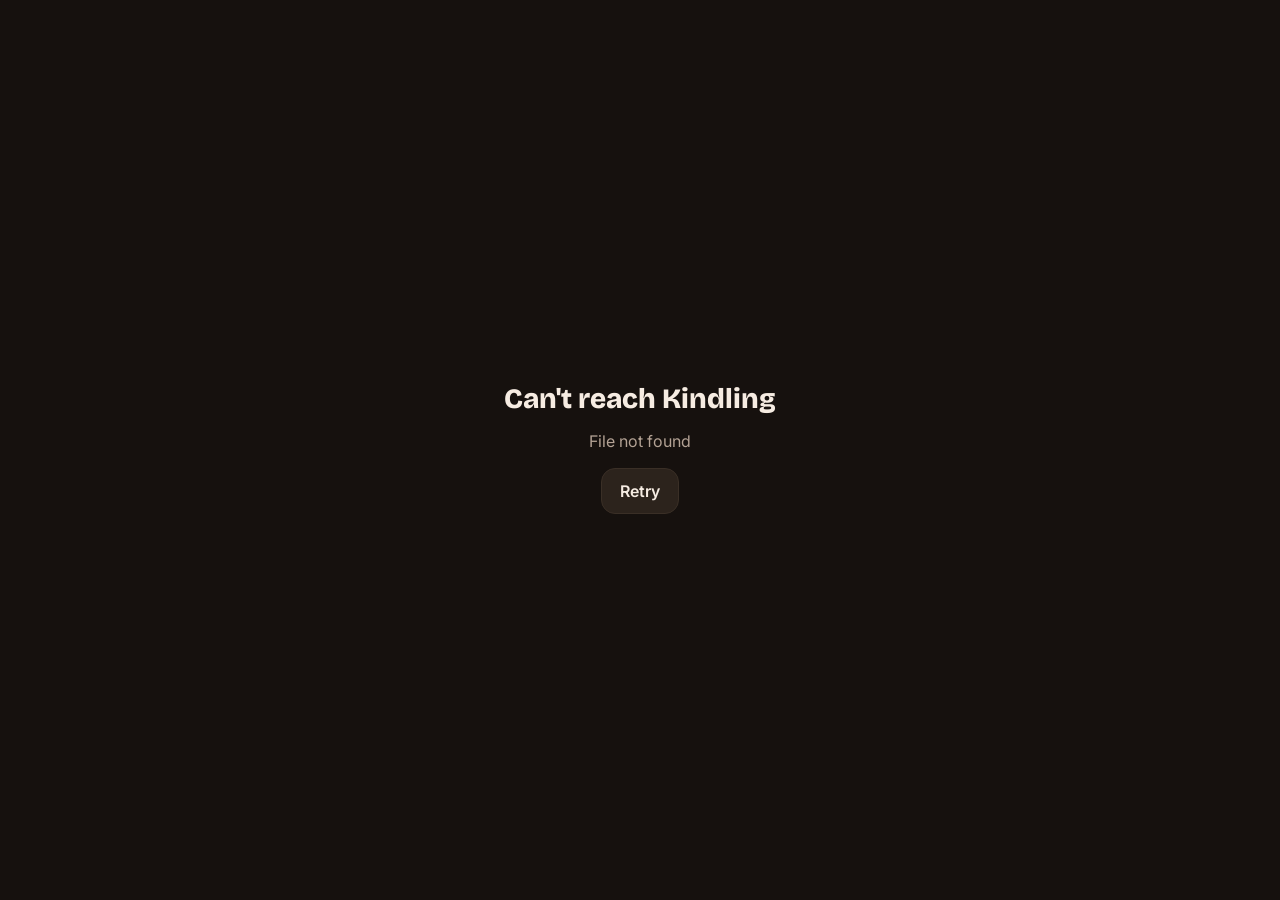
==== static/index.html @ 03968974 "Kindling: swipe app for Facebook Marketplace" ====
<!doctype html>
<html lang="en">
<head>
  <meta charset="utf-8">
  <meta name="viewport" content="width=device-width, initial-scale=1, viewport-fit=cover, user-scalable=no">
  <meta name="theme-color" content="#16110e">
  <meta name="apple-mobile-web-app-capable" content="yes">
  <meta name="mobile-web-app-capable" content="yes">
  <title>Kindling</title>
  <link rel="manifest" href="/manifest.webmanifest">
  <link rel="icon" href="/static/icon.svg" type="image/svg+xml">
  <link rel="apple-touch-icon" href="/static/apple-touch-icon.png">
  <link rel="preconnect" href="https://fonts.googleapis.com">
  <link rel="preconnect" href="https://fonts.gstatic.com" crossorigin>
  <link href="https://fonts.googleapis.com/css2?family=Bricolage+Grotesque:opsz,wght@12..96,500;12..96,700;12..96,800&family=Inter:wght@400;500;600&display=swap" rel="stylesheet">
  <link rel="stylesheet" href="/static/app.css">
</head>
<body>
  <div id="app"></div>
  <div id="sheet-root"></div>
  <div id="toast" class="toast" hidden></div>
  <script src="/static/vendor/d3.min.js"></script>
  <script type="module" src="/static/app.js"></script>
</body>
</html>
---- static/app.css ----
:root {
  --bg: #16110e;
  --surface: #211a15;
  --surface-2: #2c231c;
  --line: #3a2f26;
  --text: #f6ece2;
  --muted: #b3a294;
  --faint: #7d6d61;
  --ember: #ff7a3d;
  --gold: #ffd27a;
  --like: #4cc38a;
  --nope: #ff5a5f;
  --maybe: #f1b24a;
  --radius: 22px;
  --display: "Bricolage Grotesque", system-ui, sans-serif;
  --body: "Inter", system-ui, -apple-system, sans-serif;
  --safe-top: env(safe-area-inset-top, 0px);
  --safe-bottom: env(safe-area-inset-bottom, 0px);
}

* { box-sizing: border-box; -webkit-tap-highlight-color: transparent; }
html, body { margin: 0; height: 100%; background: var(--bg); color: var(--text); font-family: var(--body); }
body { overflow: hidden; overscroll-behavior: none; }
button { font: inherit; color: inherit; border: 0; background: none; cursor: pointer; }
input, textarea { font: inherit; color: var(--text); }
a { color: var(--gold); }
[hidden] { display: none !important; }

#app { position: fixed; inset: 0; display: flex; flex-direction: column; }
.screen { position: absolute; inset: 0; display: flex; flex-direction: column;
  padding: calc(var(--safe-top) + 12px) 16px calc(var(--safe-bottom) + 16px); }
.scroll { overflow-y: auto; -webkit-overflow-scrolling: touch; }

/* ---------- top bar */
.topbar { display: flex; align-items: center; gap: 10px; min-height: 44px; }
.topbar h1 { font-family: var(--display); font-weight: 800; font-size: 22px; margin: 0; flex: 1; letter-spacing: -.01em; }
.icon-btn { width: 42px; height: 42px; border-radius: 50%; display: grid; place-items: center;
  background: var(--surface); border: 1px solid var(--line); }
.icon-btn svg { width: 20px; height: 20px; }
.pill { font-size: 12px; padding: 4px 10px; border-radius: 999px; background: var(--surface-2);
  color: var(--muted); border: 1px solid var(--line); white-space: nowrap; }
.pill.warn { color: var(--gold); border-color: #5a4523; background: #2d2416; }

/* ---------- home */
.home { justify-content: space-between; align-items: stretch; }
.brand { display: flex; align-items: center; gap: 10px; }
.brand .mark { width: 34px; height: 34px; }
.brand .word { font-family: var(--display); font-weight: 800; font-size: 26px; letter-spacing: -.02em; }
.brand .spacer { flex: 1; }
.profile-chip { display: flex; align-items: center; gap: 8px; padding: 6px 12px 6px 8px; border-radius: 999px;
  background: var(--surface); border: 1px solid var(--line); font-size: 14px; max-width: 55%; }
.profile-chip span { overflow: hidden; text-overflow: ellipsis; white-space: nowrap; }
.profile-chip i { width: 8px; height: 8px; border-radius: 50%; background: var(--ember); flex: none;
  box-shadow: 0 0 10px var(--ember); }

.swipe-hero { position: relative; flex: 1; display: grid; place-items: center; }
.hero-stack { position: relative; width: min(68vw, 290px); aspect-ratio: 3 / 4; }
.hero-card { position: absolute; inset: 0; border-radius: 28px; background: var(--surface-2);
  border: 1px solid var(--line); background-size: cover; background-position: center; }
.hero-card:nth-child(1) { transform: rotate(-9deg) translate(-14px, 8px); opacity: .55; }
.hero-card:nth-child(2) { transform: rotate(6deg) translate(12px, 4px); opacity: .75; }
.hero-card.main { display: grid; place-items: center; text-align: center;
  background: radial-gradient(120% 90% at 50% 100%, #ff7a3d 0%, #c2410c 38%, #2c231c 75%);
  border: 1px solid #ff9a63; box-shadow: 0 30px 80px -20px rgba(255, 122, 61, .55);
  transition: transform .2s ease; }
.hero-card.main { touch-action: none; user-select: none; -webkit-user-select: none; will-change: transform; cursor: grab; }
.hero-card.main .big { font-family: var(--display); font-weight: 800; font-size: 44px; letter-spacing: .08em; }
.hero-card.main .sub { margin-top: 6px; font-size: 14px; color: #ffe2cf; padding: 0 18px; }
.ember-dot { position: absolute; width: 6px; height: 6px; border-radius: 50%; background: var(--gold);
  filter: blur(.5px); opacity: 0; animation: rise 3.4s infinite ease-in; }
@keyframes rise { 0% { transform: translateY(0) scale(1); opacity: 0 } 15% { opacity: .9 }
  100% { transform: translateY(-140px) scale(.3); opacity: 0 } }

.home-nav { display: grid; grid-template-columns: 1fr 1fr; gap: 12px; }
.nav-card { position: relative; padding: 16px; border-radius: var(--radius); background: var(--surface);
  border: 1px solid var(--line); text-align: left; min-height: 92px; display: flex; flex-direction: column;
  justify-content: space-between; }
.nav-card .label { font-family: var(--display); font-weight: 700; font-size: 18px; }
.nav-card .meta { color: var(--muted); font-size: 13px; }
.nav-card svg { width: 22px; height: 22px; }
.nav-card.likes svg { color: var(--like); }
.nav-card.bump { animation: bump .45s ease; }
@keyframes bump { 40% { transform: scale(1.06); border-color: var(--like) } }
.flyer { position: fixed; width: 56px; height: 56px; border-radius: 16px; background-size: cover;
  background-position: center; border: 2px solid var(--like); z-index: 40; pointer-events: none;
  box-shadow: 0 10px 30px rgba(0, 0, 0, .5); }

/* ---------- swipe */
.deck-wrap { position: relative; flex: 1; margin: 10px 0 14px; }
.card { position: absolute; inset: 0; border-radius: 26px; overflow: hidden; background: var(--surface);
  border: 1px solid var(--line); box-shadow: 0 20px 50px -20px rgba(0, 0, 0, .8);
  touch-action: none; user-select: none; will-change: transform; }
.card.behind { transform: scale(.94) translateY(14px); opacity: .7; transition: transform .25s, opacity .25s; }
.card .photo { position: absolute; inset: 0; background-size: cover; background-position: center;
  background-color: var(--surface-2); }
.card .dots { position: absolute; top: 10px; left: 12px; right: 12px; display: flex; gap: 4px; z-index: 2; }
.card .dots i { flex: 1; height: 3px; border-radius: 3px; background: rgba(255, 255, 255, .35); }
.card .dots i.on { background: #fff; }
.card .shade { position: absolute; inset: auto 0 0 0; height: 55%;
  background: linear-gradient(to top, rgba(10, 7, 5, .95), rgba(10, 7, 5, 0)); }
.card .info { position: absolute; left: 16px; right: 16px; bottom: 16px; }
.card .title { font-family: var(--display); font-weight: 700; font-size: 24px; line-height: 1.1;
  text-shadow: 0 2px 10px rgba(0, 0, 0, .5); }
.card .row { display: flex; gap: 8px; align-items: center; margin-top: 8px; flex-wrap: wrap; }
.card .price { font-family: var(--display); font-weight: 800; font-size: 22px; color: var(--gold); }
.card .loc { color: #e7d8ca; font-size: 13px; }
.card .hint { margin-top: 10px; font-size: 12px; color: var(--muted); display: flex; align-items: center; gap: 6px; }
.match { position: absolute; top: 24px; right: 14px; z-index: 2; padding: 6px 10px; border-radius: 999px;
  font-weight: 700; font-size: 13px; background: rgba(22, 17, 14, .75); backdrop-filter: blur(6px);
  border: 1px solid var(--line); }
.wildcard { position: absolute; top: 24px; left: 14px; z-index: 2; padding: 6px 10px; border-radius: 999px;
  font-size: 12px; background: rgba(255, 210, 122, .18); color: var(--gold); border: 1px solid #6e5527;
  backdrop-filter: blur(6px); }
.stamp { position: absolute; top: 70px; z-index: 3; font-family: var(--display); font-weight: 800; font-size: 40px;
  padding: 4px 14px; border: 4px solid; border-radius: 12px; opacity: 0; letter-spacing: .06em; }
.stamp.like { left: 22px; color: var(--like); transform: rotate(-14deg); }
.stamp.nope { right: 22px; color: var(--nope); transform: rotate(14deg); }
.stamp.more { left: 50%; top: auto; bottom: 150px; transform: translateX(-50%); color: var(--gold); font-size: 28px; }
.tap-zone { position: absolute; top: 0; bottom: 40%; width: 35%; z-index: 1; }
.tap-zone.l { left: 0; } .tap-zone.r { right: 0; }

.actions { display: flex; justify-content: center; align-items: center; gap: 18px; }
.act { width: 62px; height: 62px; border-radius: 50%; display: grid; place-items: center;
  background: var(--surface); border: 1px solid var(--line); transition: transform .12s; }
.act:active { transform: scale(.9); }
.act svg { width: 28px; height: 28px; }
.act.nope { color: var(--nope); } .act.like { color: var(--like); }
.act.small { width: 46px; height: 46px; } .act.small svg { width: 20px; height: 20px; }
.act.info { color: var(--gold); }

.center-state { flex: 1; display: flex; flex-direction: column; align-items: center; justify-content: center;
  text-align: center; gap: 14px; padding: 0 12px; }
.center-state h2 { font-family: var(--display); font-weight: 800; font-size: 28px; margin: 0; }
.center-state p { color: var(--muted); margin: 0; max-width: 320px; line-height: 1.45; }
.flame { width: 90px; height: 110px; position: relative; }
.flame svg { width: 100%; height: 100%; animation: flicker 1.4s infinite alternate ease-in-out; transform-origin: 50% 90%; }
@keyframes flicker { 0% { transform: scaleY(1) rotate(-1deg) } 50% { transform: scaleY(1.06) rotate(1.5deg) }
  100% { transform: scaleY(.96) rotate(-.5deg) } }
.chips { display: flex; flex-wrap: wrap; gap: 6px; justify-content: center; }
.chip { font-size: 12.5px; padding: 5px 10px; border-radius: 999px; background: var(--surface-2);
  border: 1px solid var(--line); color: var(--text); }
.chip.good { border-color: #2f6b4f; color: #9fe4c1; }
.chip.bad { border-color: #6e2f31; color: #ffb3b5; }
.chip button { margin-left: 4px; color: var(--muted); }

.big-btn { display: flex; flex-direction: column; align-items: center; justify-content: center; gap: 2px;
  width: min(100%, 340px); padding: 20px; border-radius: 24px; font-family: var(--display);
  background: linear-gradient(160deg, #ff8a4c, #e5531f); color: #1c0d05; font-weight: 800; font-size: 24px;
  box-shadow: 0 20px 50px -18px rgba(255, 122, 61, .7); }
.big-btn small { font-family: var(--body); font-weight: 600; font-size: 13px; opacity: .8; }
.big-btn:active { transform: scale(.98); }
.btn { padding: 12px 18px; border-radius: 14px; background: var(--surface-2); border: 1px solid var(--line);
  font-weight: 600; }
.btn.primary { background: var(--ember); color: #1c0d05; border-color: var(--ember); }
.btn.ghost { background: transparent; }
.stepper { display: flex; align-items: center; gap: 14px; background: var(--surface); border: 1px solid var(--line);
  border-radius: 999px; padding: 6px; }
.stepper button { width: 38px; height: 38px; border-radius: 50%; background: var(--surface-2); font-size: 20px; }
.stepper b { min-width: 74px; text-align: center; font-weight: 600; }
.progress { width: min(100%, 300px); height: 6px; border-radius: 6px; background: var(--surface-2); overflow: hidden; }
.progress i { display: block; height: 100%; background: linear-gradient(90deg, var(--ember), var(--gold));
  transition: width .5s ease; }

/* ---------- sheets & modals
   layers: home flyers 40 < recap modal 60 < full-screen web 65 < sheet 70-71 < group dialog 74-75 < toast 95 */
.backdrop { position: fixed; inset: 0; background: rgba(8, 5, 3, .6); z-index: 70; animation: fade .2s; }
@keyframes fade { from { opacity: 0 } }
.sheet { position: fixed; left: 0; right: 0; bottom: 0; max-height: 88vh; z-index: 71; background: var(--surface);
  border-radius: 26px 26px 0 0; border-top: 1px solid var(--line); display: flex; flex-direction: column;
  animation: up .28s cubic-bezier(.2, .8, .2, 1); padding-bottom: var(--safe-bottom); }
@keyframes up { from { transform: translateY(100%) } }
.sheet .grab { width: 44px; height: 5px; border-radius: 5px; background: var(--line); margin: 10px auto 4px; flex: none; }
.sheet .body { overflow-y: auto; padding: 8px 18px 22px; }
.sheet h2 { font-family: var(--display); font-weight: 800; font-size: 24px; margin: 6px 0 4px; line-height: 1.15; }
.modal { position: fixed; inset: 0; z-index: 60; background: var(--bg); display: flex; flex-direction: column;
  padding: calc(var(--safe-top) + 12px) 16px calc(var(--safe-bottom) + 14px); animation: up .3s cubic-bezier(.2, .8, .2, 1); }
.dialog { position: fixed; left: 16px; right: 16px; top: 22%; z-index: 75; background: var(--surface);
  border: 1px solid var(--line); border-radius: 22px; padding: 18px; animation: pop .2s ease; }
@keyframes pop { from { transform: scale(.94); opacity: 0 } }
.dialog h3 { margin: 0 0 4px; font-family: var(--display); font-size: 20px; }
.dialog p { margin: 0 0 12px; color: var(--muted); font-size: 14px; }
.dialog .row { display: flex; gap: 10px; justify-content: flex-end; margin-top: 14px; }

.section { margin-top: 18px; }
.section h4 { margin: 0 0 8px; font-size: 12px; text-transform: uppercase; letter-spacing: .1em; color: var(--faint); font-weight: 600; }
.take { font-size: 16px; line-height: 1.45; padding: 12px 14px; border-left: 3px solid var(--ember);
  background: var(--surface-2); border-radius: 0 14px 14px 0; }
.check { display: flex; gap: 10px; align-items: flex-start; padding: 9px 0; border-bottom: 1px solid var(--line); }
.check:last-child { border-bottom: 0; }
.check .ic { width: 24px; height: 24px; border-radius: 50%; display: grid; place-items: center; flex: none;
  font-size: 13px; font-weight: 800; }
.check .ic.yes { background: rgba(76, 195, 138, .18); color: var(--like); }
.check .ic.no { background: rgba(255, 90, 95, .18); color: var(--nope); }
.check .ic.unsure { background: rgba(241, 178, 74, .18); color: var(--maybe); }
.check b { font-weight: 600; display: block; }
.check span { color: var(--muted); font-size: 13.5px; }
.meter { height: 10px; border-radius: 10px; background: var(--surface-2); overflow: hidden; margin-top: 6px; }
.meter i { display: block; height: 100%; border-radius: 10px; }
.kv { display: grid; grid-template-columns: auto 1fr; gap: 6px 14px; font-size: 14px; }
.kv dt { color: var(--muted); } .kv dd { margin: 0; }
.desc { white-space: pre-wrap; color: #e3d5c7; font-size: 14px; line-height: 1.5; }
.gallery { display: flex; gap: 8px; overflow-x: auto; scroll-snap-type: x mandatory; margin: 0 -18px; padding: 0 18px; }
.gallery img { height: 220px; border-radius: 16px; scroll-snap-align: start; flex: none; max-width: 85%; object-fit: cover; background: var(--surface-2); }
.verdict-toggle { display: grid; grid-template-columns: 1fr 1fr; gap: 10px; }
.verdict-toggle button { padding: 12px; border-radius: 14px; border: 1px solid var(--line); background: var(--surface-2); font-weight: 600; }
.verdict-toggle .on.like { background: rgba(76, 195, 138, .2); border-color: var(--like); color: var(--like); }
.verdict-toggle .on.dislike { background: rgba(255, 90, 95, .18); border-color: var(--nope); color: var(--nope); }

/* ---------- dashboard */
.dash-head { display: flex; align-items: flex-start; gap: 10px; }
.dash-head h1 { font-family: var(--display); font-weight: 800; font-size: 26px; margin: 0; flex: 1; }
.stats { display: grid; grid-template-columns: repeat(3, 1fr); gap: 8px; margin: 12px 0; }
.stat { background: var(--surface); border: 1px solid var(--line); border-radius: 16px; padding: 10px 12px; }
.stat b { font-family: var(--display); font-size: 24px; display: block; }
.stat span { font-size: 12px; color: var(--muted); }
.panel { background: var(--surface); border: 1px solid var(--line); border-radius: 18px; padding: 12px 14px; }
.panel .cap { font-size: 13px; color: var(--muted); margin-top: 6px; line-height: 1.4; }
.tabs { display: flex; background: var(--surface); border: 1px solid var(--line); border-radius: 999px; padding: 4px; margin: 12px 0 10px; }
.tabs button { flex: 1; padding: 9px; border-radius: 999px; font-weight: 600; color: var(--muted); }
.tabs button.on { background: var(--surface-2); color: var(--text); }
.grid { display: grid; grid-template-columns: repeat(3, 1fr); gap: 8px; }
.tile { position: relative; aspect-ratio: 1; border-radius: 14px; overflow: hidden; background: var(--surface-2) center / cover;
  border: 2px solid var(--line); }
.tile.like { border-color: var(--like); } .tile.dislike { border-color: #5b2a2c; }
.tile.dislike::after { content: ""; position: absolute; inset: 0; background: rgba(22, 17, 14, .45); }
.tile .badge { position: absolute; left: 6px; bottom: 6px; z-index: 1; font-size: 11px; font-weight: 700;
  padding: 2px 7px; border-radius: 999px; background: rgba(22, 17, 14, .8); }
.tile .tprice { position: absolute; right: 6px; bottom: 6px; z-index: 1; font-size: 11px; font-weight: 700;
  padding: 2px 7px; border-radius: 999px; background: rgba(22, 17, 14, .8); color: var(--gold); }
.dash-body { flex: 1; min-height: 0; display: flex; flex-direction: column; }
.dash-body .scroll { flex: 1; min-height: 0; }
.web-box { position: relative; flex: 1; min-height: 360px; border-radius: 20px; overflow: hidden;
  background: radial-gradient(circle at 50% 50%, #2a1d14 0%, #1a130f 55%, #16110e 100%); border: 1px solid var(--line); }

/* ---------- web */
.web svg { display: block; width: 100%; height: 100%; touch-action: none; }
.web .ring { fill: none; stroke: #3a2f26; stroke-width: 1; }
.web .ring.meh { stroke: #6a5444; stroke-dasharray: 4 6; }
.web .ring-label { fill: #7d6d61; font-size: 10px; letter-spacing: .12em; text-transform: uppercase; }
.web .link { stroke-linecap: round; }
.web .node circle.rim { fill: none; stroke-width: 3; }
.web .node .lbl { fill: #f6ece2; font-size: 10px; font-weight: 600; paint-order: stroke; stroke: #16110e; stroke-width: 3px; }
.web .node .sub { fill: #ffd27a; font-size: 9px; paint-order: stroke; stroke: #16110e; stroke-width: 3px; }
.web .cluster { fill: #ffd27a; font-family: var(--display); font-weight: 700; text-anchor: middle;
  paint-order: stroke; stroke: #16110e; stroke-width: 4px; pointer-events: none; }
.web .group-hull { stroke-width: 1.5; stroke-dasharray: 5 4; }
.web .group-label { font-family: var(--display); font-weight: 800; text-anchor: middle; paint-order: stroke;
  stroke: #16110e; stroke-width: 4px; pointer-events: none; }
.web .center-glow { fill: url(#glow); }
.web-legend { position: absolute; left: 10px; bottom: 10px; right: 10px; display: flex; justify-content: space-between;
  align-items: flex-end; pointer-events: none; gap: 8px; }
.web-legend .hint { font-size: 11.5px; color: var(--muted); background: rgba(22, 17, 14, .8); padding: 6px 10px;
  border-radius: 12px; line-height: 1.35; max-width: 70%; }
.web-zoom { position: absolute; right: 10px; top: 10px; display: flex; flex-direction: column; gap: 6px; }
.web-zoom button { width: 36px; height: 36px; border-radius: 12px; background: rgba(33, 26, 21, .9); border: 1px solid var(--line); font-size: 18px; }
.scale-bar { width: 90px; height: 8px; border-radius: 8px; background: linear-gradient(90deg, var(--nope), var(--maybe), var(--like)); }
.web-empty { position: absolute; inset: 0; display: grid; place-items: center; text-align: center; color: var(--muted); padding: 30px; }

/* ---------- profile */
.card-block { background: var(--surface); border: 1px solid var(--line); border-radius: 20px; padding: 14px; margin-top: 12px; }
.card-block h3 { margin: 0 0 10px; font-family: var(--display); font-size: 18px; }
.field { display: flex; flex-direction: column; gap: 6px; margin-bottom: 12px; }
.field label { font-size: 12px; color: var(--muted); text-transform: uppercase; letter-spacing: .08em; }
.field input, .field textarea { background: var(--surface-2); border: 1px solid var(--line); border-radius: 12px; padding: 11px 12px; outline: none; }
.field input:focus, .field textarea:focus { border-color: var(--ember); }
.field textarea { min-height: 76px; resize: vertical; }
.two { display: grid; grid-template-columns: 1fr 1fr; gap: 10px; }
.inline { display: flex; gap: 8px; }
.inline input { flex: 1; min-width: 0; }
input[type=range] { accent-color: var(--ember); width: 100%; }
.profiles-row { display: flex; gap: 8px; overflow-x: auto; padding-bottom: 2px; }
.profiles-row button { flex: none; padding: 8px 14px; border-radius: 999px; background: var(--surface); border: 1px solid var(--line); font-weight: 600; }
.profiles-row button.on { border-color: var(--ember); color: var(--ember); }
.bars .bar { display: grid; grid-template-columns: 1fr 1fr; align-items: center; gap: 0; margin: 4px 0; font-size: 13px; }
.bars .bar .l, .bars .bar .r { position: relative; height: 22px; }
.bars .bar .l i { position: absolute; right: 0; top: 3px; height: 16px; border-radius: 8px 0 0 8px; background: var(--nope); opacity: .45; }
.bars .bar .r i { position: absolute; left: 0; top: 3px; height: 16px; border-radius: 0 8px 8px 0; background: var(--like); opacity: .45; }
.bars .bar span { position: absolute; top: 2px; white-space: nowrap; }
.bars .bar .l span { right: 6px; } .bars .bar .r span { left: 6px; }
.bars .axis { border-left: 1px solid var(--line); }
.qtable { width: 100%; border-collapse: collapse; font-size: 13.5px; }
.qtable td { padding: 9px 4px; border-bottom: 1px solid var(--line); vertical-align: top; }
.qtable td.n { text-align: right; white-space: nowrap; color: var(--muted); }
.qtable .bn { font-family: var(--display); font-weight: 800; color: var(--ember); }
.empty { color: var(--muted); font-size: 14px; }
.mode-note { font-size: 12.5px; color: var(--muted); line-height: 1.4; }

.toast { position: fixed; left: 50%; bottom: calc(var(--safe-bottom) + 20px); transform: translateX(-50%); z-index: 95;
  background: var(--surface-2); border: 1px solid var(--line); padding: 10px 16px; border-radius: 14px; font-size: 14px;
  box-shadow: 0 10px 30px rgba(0, 0, 0, .5); max-width: 90vw; }

@media (min-width: 700px) {
  .screen, .modal { max-width: 520px; margin: 0 auto; left: 0; right: 0; }
  .sheet { max-width: 560px; margin: 0 auto; }
  .dialog { max-width: 420px; margin: 0 auto; }
}
@media (prefers-reduced-motion: reduce) {
  *, *::before, *::after { animation-duration: .01ms !important; transition-duration: .01ms !important; }
}
.pill:empty { display: none; }

/* ---------- v1.1 fixes */
.screen.scroll > * { flex-shrink: 0; }
.field input, .field textarea { width: 100%; min-width: 0; }
.two > * { min-width: 0; }
.profiles-row { padding: 2px 0 6px; }

/* sheet: close button up top, drag down to dismiss */
.sheet { touch-action: pan-y; will-change: transform; }
.sheet .sheet-head { display: flex; justify-content: center; position: relative; padding: 8px 0 2px; flex: none; touch-action: none; }
.sheet .sheet-head .grab { margin: 4px auto; }
.sheet .sheet-x { position: absolute; right: 12px; top: 6px; width: 36px; height: 36px; border-radius: 50%;
  background: var(--surface-2); border: 1px solid var(--line); display: grid; place-items: center; color: var(--muted); }
.sheet .sheet-x svg { width: 16px; height: 16px; }
.sheet.dragging { transition: none; }
.sheet.settle { transition: transform .22s cubic-bezier(.2, .8, .2, 1); }

/* recap: whole modal scrolls, web gets a fixed slice of the screen */
.modal.dash { overflow-y: auto; -webkit-overflow-scrolling: touch; }
.modal.dash .dash-head { position: sticky; top: calc(-1 * (var(--safe-top) + 12px)); z-index: 2; background: var(--bg);
  padding: calc(var(--safe-top) + 12px) 0 8px; margin-top: calc(-1 * (var(--safe-top) + 12px)); }
.modal.dash .dash-body { flex: none; display: block; }
.modal.dash .dash-body .scroll { overflow: visible; }
.modal.dash #tab-web { height: 64vh; min-height: 0; }

/* full-screen web */
.web-box.web-full { position: fixed; inset: 0; z-index: 65; border-radius: 0; border: 0; height: auto !important;
  padding-top: var(--safe-top); }
.web .link-hit { stroke: transparent; stroke-width: 14; cursor: pointer; }
.web .link-label { fill: #e7d8ca; text-anchor: middle; paint-order: stroke; stroke: #16110e; stroke-width: 3px;
  pointer-events: none; font-weight: 500; }

/* weirdness */
.weird { width: min(100%, 340px); background: var(--surface); border: 1px solid var(--line); border-radius: 18px; padding: 12px 14px; text-align: left; }
.weird .top { display: flex; justify-content: space-between; align-items: baseline; gap: 10px; }
.weird b { font-family: var(--display); font-size: 16px; }
.weird .lvl { color: var(--gold); font-size: 13px; font-weight: 600; }
.weird .ends { display: flex; justify-content: space-between; font-size: 11.5px; color: var(--faint); margin-top: 2px; }
.weird p { margin: 6px 0 0; font-size: 12.5px; color: var(--muted); line-height: 1.35; max-width: none; }
.weird input[type=range] { margin-top: 8px; }
.logline { border-bottom: 1px solid var(--line); padding: 8px 0; font-size: 13px; }
.logline:last-of-type { border-bottom: 0; }
.logline summary { cursor: pointer; line-height: 1.4; color: var(--text); list-style: none; }
.logline summary::-webkit-details-marker { display: none; }
.logline .lvl { font-size: 11px; font-weight: 700; padding: 1px 6px; border-radius: 6px; margin-right: 4px; }
.logline .lvl.error, .logline .lvl.critical { background: rgba(255, 90, 95, .18); color: var(--nope); }
.logline .lvl.warning { background: rgba(241, 178, 74, .18); color: var(--maybe); }
.logline .when { color: var(--faint); margin-right: 4px; }
.logline pre { white-space: pre-wrap; word-break: break-word; font-size: 11.5px; color: var(--muted);
  background: var(--surface-2); border-radius: 10px; padding: 8px 10px; margin: 8px 0 0; max-height: 220px; overflow: auto; }

/* per-batch modifier tiles */
.mod-field { display: flex; flex-wrap: wrap; gap: 6px; align-items: center; margin-top: 8px; padding: 6px;
  background: var(--surface-2); border: 1px solid var(--line); border-radius: 12px; cursor: text; }
.mod-field:focus-within { border-color: var(--ember); }
.mod-field #modchips { display: contents; }
.mod-field input { flex: 1; min-width: 120px; border: 0; outline: none; background: transparent; padding: 6px 4px; font-size: 15px; }
.chip.mod { border-color: #7a4a2a; background: rgba(255, 122, 61, .12); color: #ffc6a3; display: inline-flex; align-items: center; }
.chip.mod button { color: #ffc6a3; opacity: .8; padding: 0 0 0 4px; }

/* ---------- crystals */
.chips.left { justify-content: flex-start; margin-top: 6px; }
.gem { display: block; width: 100%; height: 100%; }
.gem.glow { filter: drop-shadow(0 0 14px rgba(142, 197, 255, .55)); }
.gem-big { width: 120px; height: 120px; margin: 0 auto; }
.gem-mid { width: 56px; height: 56px; flex: none; }
.gem-badge { position: absolute; top: 12px; right: 12px; width: 28px; height: 28px; border-radius: 50%; display: grid; place-items: center;
  background: rgba(142, 197, 255, .18); color: #bff3ff; border: 1px solid rgba(142, 197, 255, .5); }
.gem-badge svg { width: 16px; height: 16px; }
.nav-card.wiggle { animation: wiggle 2.6s ease-in-out infinite; border-color: rgba(142, 197, 255, .6); }
@keyframes wiggle { 0%, 70%, 100% { transform: rotate(0) } 74% { transform: rotate(-3deg) } 78% { transform: rotate(3deg) }
  82% { transform: rotate(-2deg) } 86% { transform: rotate(2deg) } 90% { transform: rotate(0) } }
.hero-card.main.shake { animation: wiggle-now .5s ease-in-out; }
@keyframes wiggle-now { 0%, 100% { transform: rotate(0) } 20% { transform: rotate(-4deg) } 40% { transform: rotate(4deg) }
  60% { transform: rotate(-3deg) } 80% { transform: rotate(2deg) } }
.icon-btn.gem-side { color: #8ec5ff; }
.icon-btn.gem-side.hot { color: #bff3ff; border-color: rgba(142, 197, 255, .7); box-shadow: 0 0 16px rgba(142, 197, 255, .45); }
.crys-cta { position: absolute; left: 50%; bottom: 74px; transform: translateX(-50%); z-index: 3; display: flex; align-items: center; gap: 12px;
  padding: 12px 20px 12px 12px; border-radius: 22px; background: linear-gradient(150deg, #2a3550, #1d2233); color: #e8fbff;
  border: 1px solid rgba(142, 197, 255, .6); box-shadow: 0 16px 50px -12px rgba(142, 197, 255, .6); animation: pulse 2.2s ease-in-out infinite;
  white-space: nowrap; text-align: left; }
.crys-cta .gem { width: 46px; height: 46px; }
.crys-cta b { font-family: var(--display); font-size: 22px; display: block; }
.crys-cta small { font-size: 12px; color: #b9cbe6; }
@keyframes pulse { 50% { box-shadow: 0 16px 60px -8px rgba(142, 197, 255, .9); } }
.web .landmark { font-family: var(--display); font-weight: 700; opacity: .32; pointer-events: none; paint-order: stroke;
  stroke: #16110e; stroke-width: 3px; }
.web .keeper-mark { fill: #bff3ff; font-size: 13px; paint-order: stroke; stroke: #16110e; stroke-width: 3px; pointer-events: none; }

.modal.crys { overflow-y: auto; -webkit-overflow-scrolling: touch; background:
  radial-gradient(120% 60% at 50% 0%, #1c2233 0%, var(--bg) 60%); }
.modal.crys .deck-wrap { min-height: 360px; flex: 1; }
.modal.crys .card .hint { display: none; }
.crys-head { display: flex; gap: 12px; align-items: flex-start; }
.crys-head h1 { font-family: var(--display); font-weight: 800; font-size: 24px; margin: 0; }
.crys-head p { margin: 2px 0 0; color: var(--muted); font-size: 14px; line-height: 1.35; }
.crys-count { text-align: center; color: var(--muted); font-size: 13px; margin: -6px 0 10px; }
.act.gemact { color: #bff3ff; border-color: rgba(142, 197, 255, .5); }
.crys-body { padding: 10px 0 120px; }
.crys-sec { background: var(--surface); border: 1px solid var(--line); border-radius: 18px; padding: 12px 14px; margin-top: 12px; }
.crys-sec h4 { margin: 0 0 8px; font-size: 12px; text-transform: uppercase; letter-spacing: .1em; color: var(--faint); font-weight: 600; }
.crys-sec.lock { border-color: rgba(142, 197, 255, .45); background: linear-gradient(160deg, rgba(142, 197, 255, .08), var(--surface)); }
.crys-sec.lock h4 { color: #8ec5ff; }
.crys-sec ul { margin: 0; padding-left: 18px; display: grid; gap: 10px; font-size: 14.5px; line-height: 1.4; }
.crys-sec.forget { border-color: #5b2a2c; }
.crys-sec.forget p { margin: 0; font-size: 14.5px; }
.crys-sec.forget b { color: var(--nope); font-family: var(--display); font-size: 20px; }
.kstrip { display: flex; gap: 8px; overflow-x: auto; padding-bottom: 6px; }
.kthumb { width: 64px; height: 64px; border-radius: 12px; background: var(--surface-2) center / cover; flex: none; border: 2px solid #8ec5ff; }
.grid.kw { grid-template-columns: repeat(4, 1fr); gap: 6px; margin-top: 8px; }
.grid.kw .tile { border-width: 2px; }
.grid.kw .tile .stay { position: absolute; left: 4px; right: 4px; bottom: 4px; z-index: 2; font-size: 10.5px; font-weight: 700; text-align: center;
  border-radius: 8px; padding: 2px 0; background: #8ec5ff; color: #0f1726; display: none; }
.grid.kw .tile.kept { border-color: #8ec5ff; box-shadow: 0 0 0 2px rgba(142, 197, 255, .35); }
.grid.kw .tile.kept::after { background: transparent; }
.grid.kw .tile.kept .stay { display: block; }
.tile .badge.gemb { left: auto; right: 4px; top: 4px; bottom: auto; color: #bff3ff; }
.crys-foot { position: sticky; bottom: 0; padding: 12px 0 calc(var(--safe-bottom) + 4px); background: linear-gradient(to top, var(--bg) 70%, transparent);
  display: flex; justify-content: center; }
.big-btn.gemgo { background: linear-gradient(150deg, #bff3ff, #8ec5ff 45%, #b58cff); color: #0f1726;
  box-shadow: 0 20px 50px -18px rgba(142, 197, 255, .8); }
.linkish { color: var(--gold); text-decoration: underline; padding: 0; }
.crys-done { min-height: 100%; }
.gem-big.forming { animation: form 1.4s cubic-bezier(.2, .9, .3, 1.2) both; }
@keyframes form { 0% { transform: scale(.2) rotate(-40deg); opacity: 0; filter: blur(6px) }
  60% { transform: scale(1.12) rotate(6deg); opacity: 1; filter: blur(0) } 100% { transform: scale(1) rotate(0) } }
.crys-row { display: flex; gap: 12px; align-items: center; margin-bottom: 6px; }
.crys-row p { margin: 2px 0 0; }
.crys-item { display: flex; gap: 10px; align-items: flex-start; padding: 9px 0; border-top: 1px solid var(--line); font-size: 13.5px; }
.crys-item .bn { color: #8ec5ff; }

/* keepers tab */
.keeper-grid { display: grid; grid-template-columns: 1fr 1fr; gap: 10px; padding-bottom: 20px; }
.keeper { background: var(--surface); border: 1px solid rgba(142, 197, 255, .35); border-radius: 18px; overflow: hidden; display: flex; flex-direction: column; }
.keeper .kph { aspect-ratio: 1; background: var(--surface-2) center / cover; display: block; width: 100%; }
.keeper .kbody { padding: 10px; display: flex; flex-direction: column; gap: 6px; flex: 1; }
.keeper .kt { font-weight: 600; font-size: 14px; line-height: 1.25; }
.keeper .kp { color: var(--gold); font-weight: 700; font-size: 14px; }
.keeper .kp span { color: var(--muted); font-weight: 400; font-size: 12px; }
.keeper .krow { display: flex; gap: 6px; margin-top: auto; }
.keeper .krow .btn { padding: 8px 12px; font-size: 13px; text-align: center; text-decoration: none; }
.keeper .krow .btn.primary { flex: 1; }
.web-box.has-cta .web-legend .hint { display: none; }
.crys-foot { background: linear-gradient(to top, var(--bg) 78%, rgba(22, 17, 14, 0)); padding-top: 24px; }
.chip.mod.rule { border-color: #5a6b8a; background: rgba(142, 197, 255, .1); color: #cfe3ff; }
.chip.mod.rule.no { border-color: #7a3438; background: rgba(255, 90, 95, .1); color: #ffc2c4; }
.chip.mod.rule button, .chip.mod.rule.no button { color: inherit; }
.weird .mod-help b { color: var(--text); font-weight: 600; font-family: var(--body); font-size: inherit; }

/* full-screen photo viewer (above sheets and dialogs, under toasts) */
.viewer { position: fixed; inset: 0; z-index: 92; background: rgba(0, 0, 0, .96); animation: fade .18s; touch-action: none; }
.viewer.closing { opacity: 0; transition: opacity .18s; }
.viewer .vstage { position: absolute; inset: 0; overflow: hidden; touch-action: none; display: grid; place-items: center; }
.viewer .vimg { width: 100%; height: 100%; object-fit: contain; transform-origin: center center; user-select: none;
  -webkit-user-drag: none; pointer-events: none; will-change: transform; }
.viewer .vbar { position: absolute; top: 0; left: 0; right: 0; display: flex; justify-content: space-between; align-items: center;
  padding: calc(var(--safe-top) + 10px) 14px 10px; pointer-events: none;
  background: linear-gradient(to bottom, rgba(0, 0, 0, .55), transparent); }
.viewer .vcount { color: #e7d8ca; font-size: 14px; font-weight: 600; }
.viewer .vx { pointer-events: auto; width: 42px; height: 42px; border-radius: 50%; display: grid; place-items: center;
  background: rgba(33, 26, 21, .8); border: 1px solid var(--line); color: var(--text); }
.viewer .vx svg { width: 18px; height: 18px; }
.viewer .vdots { position: absolute; bottom: calc(var(--safe-bottom) + 18px); left: 0; right: 0; display: flex; justify-content: center; gap: 6px; pointer-events: none; }
.viewer .vdots i { width: 7px; height: 7px; border-radius: 50%; background: rgba(255, 255, 255, .35); }
.viewer .vdots i.on { background: #fff; }
.viewer .vnav { position: absolute; top: 50%; transform: translateY(-50%); width: 40px; height: 64px; border-radius: 12px;
  background: rgba(33, 26, 21, .55); color: #fff; font-size: 30px; line-height: 1; display: none; }
.viewer .vnav.prev { left: 8px; } .viewer .vnav.next { right: 8px; }
@media (hover: hover) and (pointer: fine) { .viewer .vnav { display: block; } }
.gallery img { cursor: zoom-in; }

/* accounts */
.join .center-state { gap: 12px; }
.join h2 { font-size: 34px; }
.join-form { display: grid; gap: 10px; width: min(100%, 340px); }
.join-form input { background: var(--surface); border: 1px solid var(--line); border-radius: 14px; padding: 14px; font-size: 17px;
  text-align: center; letter-spacing: .06em; outline: none; }
.join-form input:focus { border-color: var(--ember); }
.join-form .big-btn { width: 100%; }
.budget { width: min(100%, 340px); text-align: left; }
.budget .brow { display: flex; justify-content: space-between; font-size: 14px; }
.budget .meter { margin: 6px 0 4px; }
.person { display: flex; gap: 10px; align-items: flex-start; padding: 10px 0; border-bottom: 1px solid var(--line); }
.person:last-child { border-bottom: 0; }
.person.off { opacity: .55; }
.person .pmain { flex: 1; min-width: 0; }
.person .pmain .mode-note { margin-top: 4px; }
.person .pact { display: grid; gap: 6px; }
.person .pact .btn { padding: 7px 12px; font-size: 13px; }
.invite-box { margin-top: 12px; padding: 12px; border-radius: 14px; background: var(--surface-2); border: 1px dashed var(--ember); }
.invite-box .code { font-family: var(--display); font-weight: 800; font-size: 30px; letter-spacing: .08em; margin: 4px 0; color: var(--gold); }

/* carried-over batch extras */
.mods .top { justify-content: flex-start; }
.mods .top .lvl { margin-left: auto; }
.mod-clear { background: none; border: 0; color: var(--muted, #a99); font: inherit; font-size: 13px; padding: 2px 0 2px 6px; text-decoration: underline; text-underline-offset: 3px; cursor: pointer; }

/* keepers export */
.keeper-head { display: flex; align-items: center; justify-content: space-between; margin: 2px 0 10px; color: var(--muted); font-size: 14px; }
.keeper-head .btn { display: inline-flex; align-items: center; gap: 6px; padding: 8px 14px; font-size: 14px; }

/* collapsible cards */
.card-block h3.fold-head { display: flex; align-items: center; justify-content: space-between; gap: 10px; cursor: pointer; user-select: none; -webkit-tap-highlight-color: transparent; }
.card-block h3.fold-head::after { content: ""; flex: none; width: 9px; height: 9px; border-right: 2px solid var(--muted); border-bottom: 2px solid var(--muted);
  transform: translateY(1px) rotate(-135deg); transition: transform .18s; margin-right: 4px; }
.card-block.folded h3.fold-head { margin-bottom: 0; }
.card-block.folded h3.fold-head::after { transform: translateY(-3px) rotate(45deg); }
.card-block.folded > :not(h3) { display: none !important; }
.card-block h3.fold-head:focus-visible { outline: 2px solid var(--ember); outline-offset: 4px; border-radius: 6px; }

/* spending */
.spend-tiles { display: grid; grid-template-columns: repeat(3, minmax(0, 1fr)); gap: 8px; margin: 4px 0 12px; }
.spend-tile { background: var(--surface-2); border-radius: 14px; padding: 10px; display: flex; flex-direction: column; min-width: 0; }
.spend-tile .lab { font-size: 12px; color: var(--muted); margin-bottom: 6px; }
.spend-tile b { font-family: var(--display); font-size: 20px; line-height: 1.1; color: var(--text); overflow-wrap: anywhere; }
.spend-tile b.cr { font-size: 16px; margin-top: 8px; }
.spend-tile .sub { font-size: 11px; color: var(--faint); }
.spend-chart { margin: 4px 0 12px; }
.spend-chart-head { display: flex; justify-content: space-between; align-items: baseline; gap: 8px; margin-bottom: 4px; }
.spend-chart-head h4 { margin: 0; font-size: 13px; color: var(--muted); font-weight: 600; }
.spend-chart-head .readout { font-size: 13px; text-align: right; }
.spend-chart-head .readout b { color: var(--text); }
.spend-row { display: flex; justify-content: space-between; gap: 10px; padding: 7px 0; border-top: 1px solid var(--line); font-size: 14px; }
.spend-row:first-of-type { border-top: 0; }
.spend-row .n { white-space: nowrap; font-variant-numeric: tabular-nums; color: var(--text); }
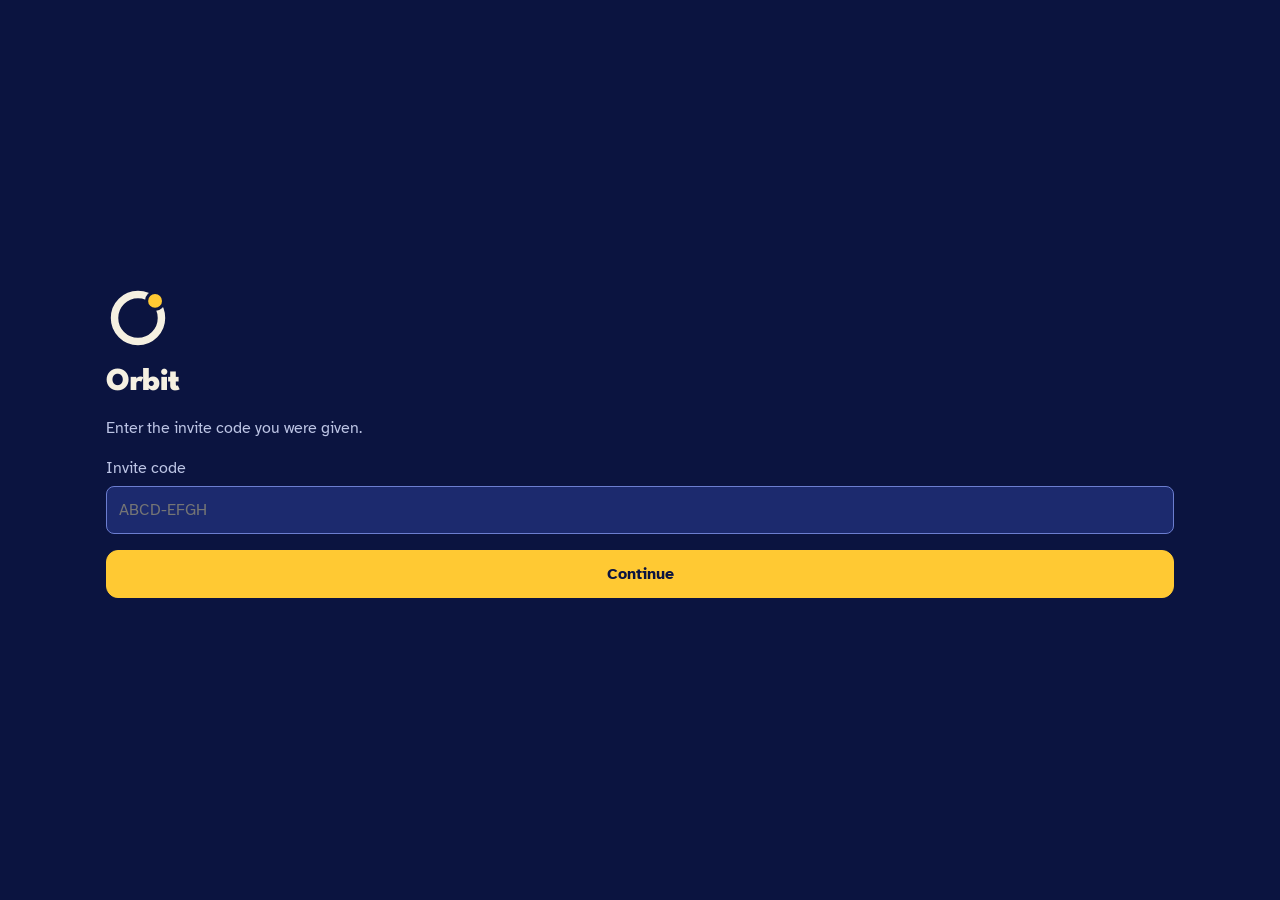
==== commit a3aebf3c: "Orbit: sanitized snapshot of the orbit branch for review Co-Authored-By: Claude Sonnet 5.5 <noreply@" ====
--- a/static/index.html
+++ b/static/index.html
@@ -1,25 +1,25 @@
 <!doctype html>
-<html lang="en">
+<html lang="en" data-display="browser">
 <head>
   <meta charset="utf-8">
-  <meta name="viewport" content="width=device-width, initial-scale=1, viewport-fit=cover, user-scalable=no">
-  <meta name="theme-color" content="#16110e">
+  <meta name="viewport" content="width=device-width, initial-scale=1, viewport-fit=cover, interactive-widget=resizes-content">
+  <meta name="theme-color" content="#0B1440">
+  <meta name="color-scheme" content="dark">
   <meta name="apple-mobile-web-app-capable" content="yes">
   <meta name="mobile-web-app-capable" content="yes">
-  <title>Kindling</title>
+  <meta name="apple-mobile-web-app-title" content="Orbit">
+  <meta name="apple-mobile-web-app-status-bar-style" content="black-translucent">
+  <title>Orbit</title>
   <link rel="manifest" href="/manifest.webmanifest">
   <link rel="icon" href="/static/icon.svg" type="image/svg+xml">
   <link rel="apple-touch-icon" href="/static/apple-touch-icon.png">
-  <link rel="preconnect" href="https://fonts.googleapis.com">
-  <link rel="preconnect" href="https://fonts.gstatic.com" crossorigin>
-  <link href="https://fonts.googleapis.com/css2?family=Bricolage+Grotesque:opsz,wght@12..96,500;12..96,700;12..96,800&family=Inter:wght@400;500;600&display=swap" rel="stylesheet">
-  <link rel="stylesheet" href="/static/app.css">
+  <link rel="stylesheet" href="/static/orbit.css">
 </head>
 <body>
   <div id="app"></div>
-  <div id="sheet-root"></div>
-  <div id="toast" class="toast" hidden></div>
-  <script src="/static/vendor/d3.min.js"></script>
-  <script type="module" src="/static/app.js"></script>
+  <div id="layer"></div>
+  <div id="toast" class="toast" role="status" hidden></div>
+  <script src="/static/orbit-math.js"></script>
+  <script type="module" src="/static/orbit.js"></script>
 </body>
 </html>
--- a/static/orbit.css
+++ b/static/orbit.css
@@ -0,0 +1,219 @@
+/* Orbit. One theme: a planetarium night. Tokens and components follow the design-system handoff; layout is ours.
+   Fonts are served from /static/fonts so the client makes no outside requests. */
+@font-face { font-family: "League Spartan"; src: url("/static/fonts/LeagueSpartan-Variable.woff2") format("woff2"); font-weight: 100 900; font-display: swap; }
+@font-face { font-family: "Atkinson Hyperlegible"; src: url("/static/fonts/AtkinsonHyperlegible-Regular.woff2") format("woff2"); font-weight: 400; font-display: swap; }
+@font-face { font-family: "Atkinson Hyperlegible"; src: url("/static/fonts/AtkinsonHyperlegible-Bold.woff2") format("woff2"); font-weight: 700; font-display: swap; }
+@font-face { font-family: "Martian Mono"; src: url("/static/fonts/MartianMono-Regular.woff2") format("woff2"); font-weight: 400; font-display: swap; }
+@font-face { font-family: "Martian Mono"; src: url("/static/fonts/MartianMono-Medium.woff2") format("woff2"); font-weight: 500; font-display: swap; }
+
+:root {
+  --space: #0B1440; --space-raised: #121D54; --space-high: #1C2A6E; --space-deep: #060B2A;
+  --line: #3A4CA0; --line-strong: #6C7ED0;
+  --ink: #F5F0E1; --ink-muted: #BCC4E4; --ink-faint: #9AA5D2; --on-color: #0B1440;
+  --sun: #FFC933; --sun-hot: #FFF1B8;
+  --orbit-inner: #F6DC8E; --orbit-mid: #E3DDB8; --orbit-outer: #8FA0DC; --orbit-belt: #7F89BA; --frost: #8FE3FF;
+  --dir-price: #5BE3B5; --dir-right: #FF9A4D; --dir-wrong: #FF8AB5; --dir-guess: #D4F54A; --alert: #FF7566;
+  --font-display: "League Spartan", Futura, "Century Gothic", sans-serif;
+  --font-body: "Atkinson Hyperlegible", system-ui, sans-serif;
+  --font-mono: "Martian Mono", ui-monospace, monospace;
+  --glow-sun: 0 0 48px rgba(255, 201, 51, .45); --lift: 0 18px 40px -16px rgba(2, 4, 20, .85);
+  --ease: cubic-bezier(.2, .8, .2, 1);
+  --gutter: 16px; --tap: 44px;
+  --vvh: 100dvh;
+}
+* { box-sizing: border-box; }
+html, body { margin: 0; height: 100%; background: var(--space); color: var(--ink); font: 400 16px/24px var(--font-body);
+  -webkit-text-size-adjust: 100%; overscroll-behavior: none; }
+button, input, textarea, select { font: inherit; color: inherit; }
+img { -webkit-user-drag: none; }
+a { color: var(--sun); }
+svg { display: block; }
+[hidden] { display: none !important; }
+:focus-visible { outline: 2px solid var(--sun); outline-offset: 2px; }
+
+/* ---- app frame: header, content, nav. The nav is a rail beside the content in landscape. ---- */
+#app { position: fixed; inset: 0; height: var(--vvh); display: grid; grid-template-rows: minmax(0, 1fr) auto; grid-template-columns: minmax(0, 1fr);
+  padding: env(safe-area-inset-top) env(safe-area-inset-right) 0 env(safe-area-inset-left); }
+.main { min-height: 0; min-width: 0; display: flex; flex-direction: column; width: 100%; max-width: 640px; margin: 0 auto; position: relative; }
+.nav { display: grid; grid-template-columns: repeat(4, minmax(0, 1fr)); gap: 4px; padding: 4px; margin: 4px var(--gutter) calc(8px + env(safe-area-inset-bottom));
+  border-radius: 12px; background: var(--space-raised); width: calc(100% - 2 * var(--gutter)); max-width: 608px; justify-self: center; }
+.nav a { display: flex; align-items: center; justify-content: center; gap: 6px; min-height: var(--tap); border-radius: 8px; color: var(--ink-muted);
+  text-decoration: none; font: 700 14px/20px var(--font-body); }
+.nav a svg { width: 20px; height: 20px; }
+.nav a[aria-current="page"] { background: var(--space-high); color: var(--ink); }
+/* Landscape phones put the nav in a rail. "Landscape" is the SCREEN's orientation (set from script), never the viewport's
+   shape: an on-screen keyboard makes a portrait phone's viewport wider than it is tall, and the layout must not jump. */
+@media (max-width: 899px) {
+  html[data-orient="landscape"] #app { grid-template-rows: minmax(0, 1fr); grid-template-columns: auto minmax(0, 1fr); }
+  html[data-orient="landscape"] .nav { grid-column: 1; grid-row: 1; grid-template-columns: 1fr; grid-auto-rows: max-content; align-content: center; width: 76px; margin: 8px; gap: 6px; justify-self: start; }
+  html[data-orient="landscape"] .nav a { flex-direction: column; gap: 2px; font-size: 12px; line-height: 14px; padding: 6px 2px; }
+  html[data-orient="landscape"] .main { grid-column: 2; grid-row: 1; max-width: none; }
+}
+@media (min-width: 900px) and (min-height: 561px) {
+  #app { grid-template-rows: minmax(0, 1fr); grid-template-columns: auto minmax(0, 1fr); }
+  .nav { grid-column: 1; grid-row: 1; grid-template-columns: 1fr; grid-auto-rows: max-content; align-content: start; width: 140px; margin: 16px; justify-self: start; }
+  .main { grid-column: 2; grid-row: 1; max-width: 1100px; }
+}
+
+.top { flex: none; display: flex; align-items: center; gap: 8px; padding: 8px var(--gutter); min-height: 56px; }
+.top .sp { flex: 1; }
+.top .mark { width: 32px; height: 32px; flex: none; }
+.data { font: 500 12px/16px var(--font-mono); }
+.label { font: 500 10px/14px var(--font-mono); letter-spacing: .06em; text-transform: uppercase; }
+.h1 { margin: 0; font: 800 32px/34px var(--font-display); letter-spacing: -.015em; text-wrap: balance; }
+.h2 { margin: 0; font: 700 24px/28px var(--font-display); letter-spacing: -.01em; text-wrap: balance; }
+.h3 { margin: 0; font: 700 18px/22px var(--font-display); }
+.p { margin: 0; color: var(--ink-muted); }
+.sm { font: 400 14px/20px var(--font-body); color: var(--ink-muted); margin: 0; }
+.price { font: 500 20px/24px var(--font-mono); color: var(--sun); }
+.row { display: flex; align-items: center; gap: 8px; }
+.between { display: flex; align-items: center; justify-content: space-between; gap: 8px; }
+.stack { display: flex; flex-direction: column; gap: 8px; }
+.grow { flex: 1; min-width: 0; }
+.ellip { white-space: nowrap; overflow: hidden; text-overflow: ellipsis; }
+
+/* ---- buttons, chips, tags ---- */
+.btn { display: inline-flex; align-items: center; justify-content: center; gap: 8px; min-height: 48px; min-width: var(--tap); padding: 0 16px; border-radius: 12px;
+  font: 700 16px/24px var(--font-body); color: var(--ink); background: transparent; border: 1.5px solid var(--line-strong); cursor: pointer; text-decoration: none; }
+.btn:disabled { opacity: .5; cursor: default; }
+.btn.primary { background: var(--sun); border-color: var(--sun); color: var(--on-color); }
+.btn.guess { background: var(--dir-guess); border-color: var(--dir-guess); color: var(--on-color); }
+.btn.ghost { border-color: transparent; color: var(--ink-muted); }
+.btn.danger { border-color: var(--alert); color: var(--alert); }
+.btn.small { min-height: var(--tap); padding: 0 12px; font-size: 14px; line-height: 20px; }
+.btn svg { width: 20px; height: 20px; flex: none; }
+.chip { display: inline-flex; align-items: center; gap: 8px; min-height: 40px; padding: 0 12px; border-radius: 999px; border: 1.5px solid var(--line-strong);
+  background: var(--space-raised); color: var(--ink); font: 700 14px/20px var(--font-body); text-decoration: none; cursor: pointer; max-width: 100%; }
+.chip i { width: 10px; height: 10px; border-radius: 50%; background: var(--sun); box-shadow: var(--glow-sun); flex: none; }
+.tag { display: inline-flex; align-items: center; gap: 4px; padding: 4px 8px; border-radius: 6px; background: var(--space-high);
+  font: 500 10px/14px var(--font-mono); letter-spacing: .06em; text-transform: uppercase; color: var(--ink-muted); }
+.tag svg { width: 13px; height: 13px; }
+.tag.sun { color: var(--sun); } .tag.comet { color: var(--frost); } .tag.guess { color: var(--dir-guess); } .tag.price { color: var(--dir-price); }
+.tag.wrong { color: var(--dir-wrong); } .tag.right { color: var(--dir-right); }
+.seg { display: grid; grid-auto-flow: column; grid-auto-columns: 1fr; gap: 4px; padding: 4px; border-radius: 12px; background: var(--space-high); }
+.seg button { min-height: 40px; border-radius: 8px; border: 0; background: transparent; color: var(--ink-muted); font: 700 14px/20px var(--font-body); cursor: pointer; }
+.seg button[aria-pressed="true"] { background: var(--space-raised); color: var(--ink); outline: 1.5px solid var(--sun); }
+.field-in { display: flex; flex-direction: column; gap: 6px; }
+.field-in label, .field-in .label { color: var(--ink-muted); }
+.field-in input[type="text"], .field-in input[type="number"], .field-in textarea { width: 100%; padding: 12px; border-radius: 8px; border: 1.5px solid var(--line-strong);
+  background: var(--space-high); font: 400 16px/22px var(--font-body); }
+.panelbox { padding: 12px; border-radius: 12px; background: var(--space-high); }
+.guessbox { display: flex; flex-direction: column; gap: 10px; padding: 14px 16px; border-radius: 12px; background: var(--space-raised); border: 1.5px solid var(--dir-guess); }
+.guessbox .hd { display: flex; align-items: center; justify-content: space-between; gap: 8px; color: var(--dir-guess); font: 500 10px/14px var(--font-mono); letter-spacing: .06em; text-transform: uppercase; }
+.guessbox p { margin: 0; }
+
+/* ---- the field ---- */
+.place { flex: 1; min-height: 0; display: grid; grid-template-rows: minmax(0, 1fr) auto; }
+@media (min-aspect-ratio: 13/10) and (min-width: 640px) { html:not([data-orient="portrait"]) .place { grid-template-rows: minmax(0, 1fr); grid-template-columns: minmax(0, 1fr) 340px; } html:not([data-orient="portrait"]) .place .panel { justify-content: center; overflow-y: auto; } }
+.stage { position: relative; min-height: 0; touch-action: none; user-select: none; -webkit-user-select: none; -webkit-touch-callout: none; overflow: hidden; }
+.stage > svg.bg { position: absolute; inset: 0; width: 100%; height: 100%; pointer-events: none; }
+.blend { position: absolute; border-radius: 50%; opacity: .2; pointer-events: none;
+  background: conic-gradient(from 0deg, var(--dir-price), var(--dir-right), var(--dir-guess), var(--dir-wrong), var(--dir-price));
+  -webkit-mask: radial-gradient(circle, transparent 16%, #000 62%); mask: radial-gradient(circle, transparent 16%, #000 62%); }
+.lab { position: absolute; display: flex; align-items: center; gap: 4px; white-space: nowrap; pointer-events: none; transition: opacity .18s var(--ease); max-width: 100%; }
+.lab svg { width: 13px; height: 13px; flex: none; }
+.lab.v { writing-mode: vertical-rl; }
+.lab .gtxt { overflow: hidden; text-overflow: ellipsis; min-width: 0; }
+.sr { position: absolute; width: 1px; height: 1px; overflow: hidden; clip: rect(0 0 0 0); white-space: nowrap; }
+.readout { position: absolute; left: 0; right: 0; top: 4px; display: flex; justify-content: center; pointer-events: none; z-index: 5; }
+.readout div { display: flex; flex-direction: column; align-items: center; gap: 2px; padding: 6px 14px; border-radius: 12px; background: var(--space-raised);
+  font: 500 12px/16px var(--font-mono); text-align: center; max-width: calc(100% - 16px); }
+.card { position: absolute; border-radius: 24px; overflow: hidden; background: var(--space-raised); box-shadow: var(--lift); cursor: grab; display: flex; flex-direction: column; z-index: 3; }
+.card img { display: block; width: 100%; flex: 1; min-height: 0; object-fit: cover; background: var(--space-high); pointer-events: none; }
+.card .tx { padding: 10px 12px; display: flex; flex-direction: column; gap: 2px; flex: none; }
+.card .tt { font: 700 17px/20px var(--font-display); white-space: nowrap; overflow: hidden; text-overflow: ellipsis; }
+.card .pr { font: 500 18px/22px var(--font-mono); color: var(--sun); }
+.card .lo { font: 400 13px/18px var(--font-body); color: var(--ink-muted); white-space: nowrap; overflow: hidden; text-overflow: ellipsis; }
+.card .cometbadge { position: absolute; top: 8px; left: 8px; }
+.thumb { position: absolute; border-radius: 999px; object-fit: cover; border: 2.5px solid var(--ink); box-shadow: var(--lift); background: var(--space-high); z-index: 4; touch-action: none; }
+.dot { position: absolute; border-radius: 999px; border: 2px solid var(--space); z-index: 1; pointer-events: none; }
+.moon { position: absolute; border-radius: 999px; object-fit: cover; border: 2px solid var(--sun); background: var(--space-high); z-index: 2; cursor: pointer; padding: 0; }
+.moon.gone { filter: grayscale(1); opacity: .45; border-color: var(--line-strong); }
+.moon.sel { outline: 2px solid var(--ink); outline-offset: 2px; }
+.badge { position: absolute; display: grid; place-items: center; min-width: 28px; height: 28px; padding: 0 8px; border-radius: 999px; background: var(--sun); color: var(--on-color);
+  font: 500 12px/16px var(--font-mono); border: 0; cursor: pointer; z-index: 2; }
+.body { position: absolute; display: grid; place-items: center; z-index: 2; cursor: pointer; background: none; border: 0; padding: 0; color: var(--ink); }
+.body span { position: absolute; top: 100%; left: 50%; transform: translateX(-50%); white-space: nowrap; font: 700 12px/14px var(--font-display); }
+.body small { display: block; font: 500 9px/12px var(--font-mono); color: var(--ink-muted); letter-spacing: .06em; text-transform: uppercase; }
+.ghostring { fill: none; stroke: var(--dir-guess); stroke-width: 1.5; stroke-dasharray: 3 5; }
+.panel { padding: 8px var(--gutter) 8px; display: flex; flex-direction: column; gap: 8px; min-height: 0; }
+.panel .acts { display: grid; grid-template-columns: repeat(2, minmax(0, 1fr)); gap: 8px; }
+.float { animation: float 6.4s ease-in-out infinite; }
+@keyframes float { 0%, 100% { transform: translateY(-5px) rotate(-1.2deg); } 33% { transform: translateY(4px) rotate(.8deg); } 66% { transform: translateY(-1px) rotate(1.4deg); } }
+.pulse { animation: pulse .5s var(--ease); }
+@keyframes pulse { 0% { box-shadow: 0 0 0 0 rgba(255, 201, 51, .8); } 100% { box-shadow: 0 0 0 22px rgba(255, 201, 51, 0); } }
+
+/* ---- rocket and drawer ---- */
+.rocket { position: absolute; z-index: 6; width: 64px; height: 64px; display: grid; place-items: center; border-radius: 50%; background: var(--space-raised);
+  border: 1.5px solid var(--line-strong); color: var(--ink); cursor: pointer; padding: 0; }
+.rocket svg { width: 34px; height: 34px; }
+.rocket .flame { transform-origin: 50% 0; }
+.rocket.hot { border-color: var(--sun); box-shadow: var(--glow-sun); }
+.rocket.blast svg { animation: shake .18s linear infinite; }
+.rocket.blast .flame { animation: flame .12s ease-in-out infinite alternate; }
+@keyframes shake { 0% { transform: translate(0, 0); } 25% { transform: translate(-1.2px, .8px); } 50% { transform: translate(1px, -1px); } 75% { transform: translate(-.8px, -.6px); } 100% { transform: translate(.6px, .8px); } }
+@keyframes flame { from { transform: scaleY(.7); } to { transform: scaleY(1.5); } }
+.rocket small { position: absolute; bottom: -16px; left: 50%; transform: translateX(-50%); font: 500 9px/12px var(--font-mono); color: var(--ink-faint); letter-spacing: .06em; text-transform: uppercase; white-space: nowrap; }
+.drawer { position: absolute; z-index: 7; display: flex; flex-direction: column; gap: 6px; padding: 8px; border-radius: 16px; background: var(--space-raised);
+  border: 1.5px solid var(--line-strong); box-shadow: var(--lift); overflow-y: auto; overscroll-behavior: contain; animation: slidein .22s var(--ease); }
+@keyframes slidein { from { opacity: 0; transform: translateX(24px); } to { opacity: 1; transform: none; } }
+.drawer .item { display: flex; align-items: center; gap: 8px; min-height: 48px; padding: 6px 10px; border-radius: 10px; border: 1.5px solid transparent; background: var(--space-high);
+  color: var(--ink); text-align: left; cursor: pointer; width: 100%; }
+.drawer .item.over { border-color: var(--sun); background: var(--space); }
+.drawer .item b { font: 700 14px/18px var(--font-display); }
+.drawer .item small { display: block; font: 500 10px/14px var(--font-mono); color: var(--ink-muted); text-transform: uppercase; letter-spacing: .04em; }
+.drawer .item svg { width: 22px; height: 22px; flex: none; }
+.drawer .item.new { background: transparent; border: 1.5px dashed var(--line-strong); }
+.drawer .close { align-self: flex-end; }
+.second-sun { position: absolute; z-index: 5; border-radius: 50%; border: 0; padding: 0; cursor: pointer; background: radial-gradient(circle, var(--sun-hot) 0 30%, var(--sun) 31%); box-shadow: var(--glow-sun); }
+.second-sun.hot { outline: 3px solid var(--ink); }
+.second-sun span { position: absolute; top: 100%; left: 50%; transform: translateX(-50%); white-space: nowrap; font: 700 11px/14px var(--font-display); color: var(--ink); margin-top: 2px; }
+
+/* ---- sheets, dialogs, toasts ---- */
+.dim { position: fixed; inset: 0; background: rgba(6, 11, 42, .72); z-index: 40; }
+.sheet { position: fixed; left: 0; right: 0; bottom: 0; z-index: 41; display: flex; flex-direction: column; margin: 0 auto; width: 100%; max-width: 640px;
+  max-height: calc(var(--vvh) - env(safe-area-inset-top) - 12px); border-radius: 24px 24px 0 0; background: var(--space-raised); box-shadow: var(--lift); }
+.sheet .sh-head { flex: none; display: flex; align-items: center; justify-content: space-between; gap: 8px; padding: 16px 16px 8px; }
+.sheet .sh-body { flex: 1; min-height: 0; overflow-y: auto; overscroll-behavior: contain; padding: 0 16px 8px; display: flex; flex-direction: column; gap: 16px; }
+.sheet .sh-foot { flex: none; display: flex; flex-direction: column; gap: 8px; padding: 8px 16px calc(16px + env(safe-area-inset-bottom)); }
+.gallery { display: flex; gap: 8px; overflow-x: auto; scroll-snap-type: x mandatory; border-radius: 16px; }
+.gallery img { flex: none; width: 100%; max-height: 42vh; object-fit: cover; scroll-snap-align: center; border-radius: 16px; background: var(--space-high); }
+.check { display: flex; gap: 10px; align-items: flex-start; padding: 6px 0; }
+.check .ic { flex: none; width: 24px; height: 24px; border-radius: 50%; display: grid; place-items: center; font: 700 13px/1 var(--font-body); }
+.check .ic.yes { background: var(--dir-price); color: var(--on-color); } .check .ic.no { background: var(--alert); color: var(--on-color); } .check .ic.unsure { background: var(--space-high); color: var(--ink-muted); }
+.check span { display: block; color: var(--ink-muted); font-size: 14px; line-height: 20px; }
+.toast { position: fixed; left: 50%; bottom: calc(88px + env(safe-area-inset-bottom)); transform: translateX(-50%); z-index: 60; max-width: calc(100% - 32px); padding: 10px 16px;
+  border-radius: 12px; background: var(--space-high); border: 1.5px solid var(--line-strong); box-shadow: var(--lift); font: 700 14px/20px var(--font-body); }
+.empty { color: var(--ink-faint); font-size: 14px; }
+.spinner { width: 28px; height: 28px; border-radius: 50%; border: 3px solid var(--line); border-top-color: var(--sun); animation: spin 1s linear infinite; }
+@keyframes spin { to { transform: rotate(360deg); } }
+.page { flex: 1; min-height: 0; overflow-y: auto; overscroll-behavior: contain; padding: 0 var(--gutter) 16px; display: flex; flex-direction: column; gap: 16px; }
+.list { display: flex; flex-direction: column; gap: 8px; }
+.sysrow { display: flex; align-items: center; gap: 12px; padding: 12px; border-radius: 12px; background: var(--space-raised); border: 1.5px solid var(--line); cursor: pointer; text-align: left; width: 100%; color: var(--ink); }
+.sysrow.on { border-color: var(--sun); }
+.sysrow .orb { width: 44px; height: 44px; border-radius: 50%; flex: none; background: radial-gradient(circle, var(--sun-hot) 0 28%, var(--sun) 29%); box-shadow: var(--glow-sun); }
+.sysrow.done .orb { background: var(--space-high); box-shadow: none; border: 2px solid var(--line-strong); }
+.pick { display: flex; align-items: center; gap: 10px; padding: 6px; border-radius: 10px; background: var(--space-high); border: 1.5px solid transparent; width: 100%; text-align: left; cursor: pointer; }
+.pick[aria-pressed="true"] { border-color: var(--sun); }
+.pick img { width: 44px; height: 44px; border-radius: 50%; object-fit: cover; flex: none; }
+
+/* ---- events ---- */
+.event { position: fixed; inset: 0; z-index: 45; background: var(--space); overflow-y: auto; overscroll-behavior: contain; display: flex; justify-content: center; }
+.event.deep { background: var(--space-deep); }
+.event .inner { width: 100%; max-width: 560px; padding: calc(24px + env(safe-area-inset-top)) var(--gutter) calc(24px + env(safe-area-inset-bottom)); display: flex; flex-direction: column; gap: 16px; }
+.event .bhwrap { height: 120px; position: relative; flex: none; }
+.event .bhwrap svg { width: 100%; height: 100%; }
+.spin { transform-origin: 195px 60px; animation: hole 22s linear infinite; }
+.spin.b { animation-duration: 34s; animation-direction: reverse; }
+@keyframes hole { to { transform: rotate(360deg); } }
+.grp { display: flex; align-items: center; gap: 12px; padding: 12px; border-radius: 12px; background: var(--space-raised); }
+.thumbs { display: flex; }
+.thumbs img { width: 44px; height: 44px; border-radius: 999px; object-fit: cover; border: 2px solid var(--space-raised); margin-left: -10px; background: var(--space-high); }
+.thumbs img:first-child { margin-left: 0; }
+.tiles { display: grid; grid-template-columns: repeat(2, minmax(0, 1fr)); gap: 8px; }
+.tile { padding: 12px; border-radius: 12px; background: var(--space-raised); display: flex; flex-direction: column; gap: 8px; }
+
+@media (prefers-reduced-motion: reduce) {
+  .float, .rocket.blast svg, .rocket.blast .flame, .spin, .spinner, .pulse { animation: none !important; }
+  .drawer { animation: none; }
+}
